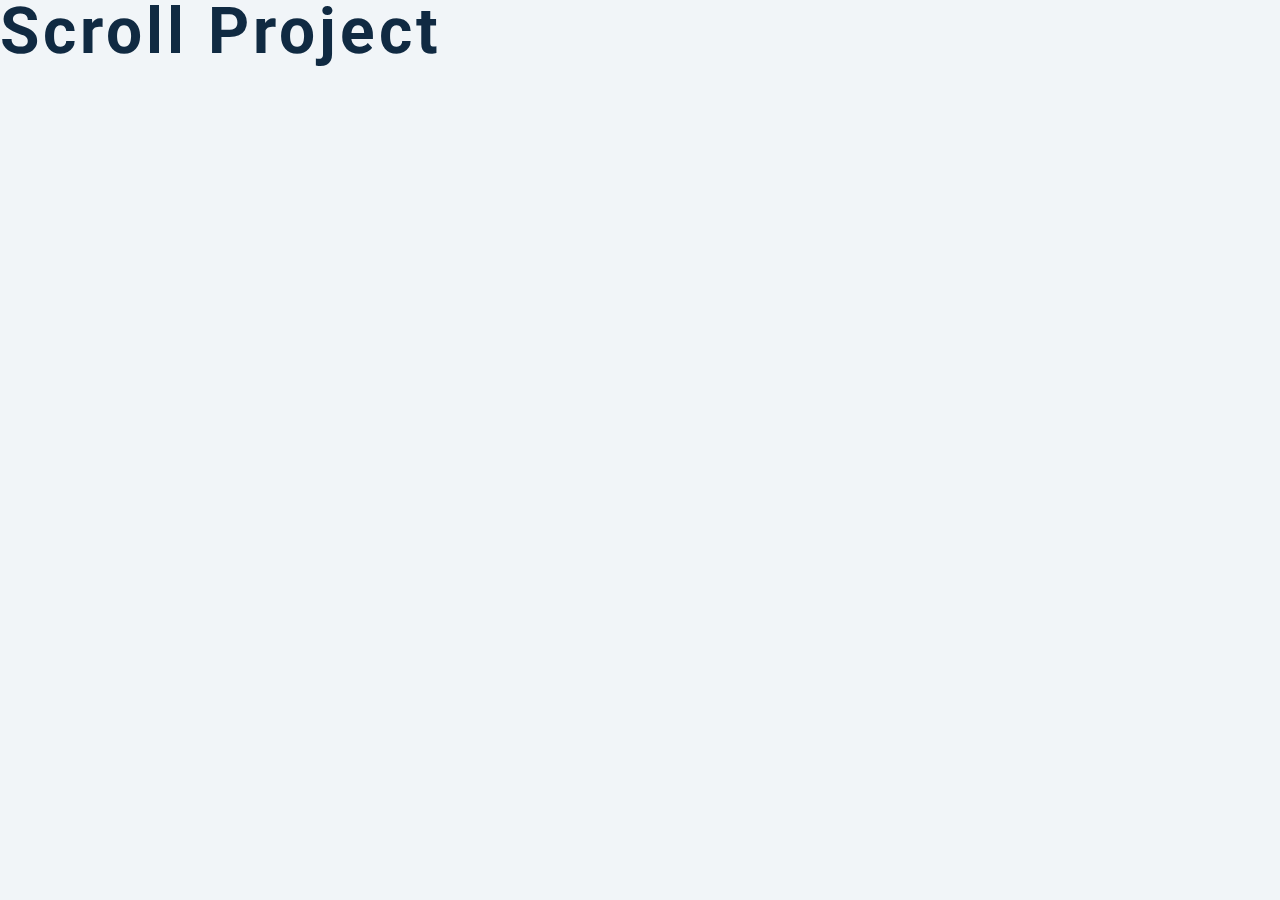
==== 10-scroll/index.html @ 8aa9e20f "initial commit" ====
<!DOCTYPE html>
<html lang="en">
  <head>
    <meta charset="UTF-8" />
    <meta name="viewport" content="width=device-width, initial-scale=1.0" />
    <title>Scroll</title>
    <!-- font-awesome -->
    <link
      rel="stylesheet"
      href="https://cdnjs.cloudflare.com/ajax/libs/font-awesome/5.14.0/css/all.min.css"
    />
    <!-- styles -->
    <link rel="stylesheet" href="styles.css" />
  </head>
  <body>
    <h1>scroll project</h1>
    <!-- javascript -->
    <script src="app.js"></script>
  </body>
</html>
---- 10-scroll/styles.css ----
/*
=============== 
Fonts
===============
*/
@import url("https://fonts.googleapis.com/css?family=Open+Sans|Roboto:400,700&display=swap");

/*
=============== 
Variables
===============
*/

:root {
  /* dark shades of primary color*/
  --clr-primary-1: hsl(205, 86%, 17%);
  --clr-primary-2: hsl(205, 77%, 27%);
  --clr-primary-3: hsl(205, 72%, 37%);
  --clr-primary-4: hsl(205, 63%, 48%);
  /* primary/main color */
  --clr-primary-5: #49a6e9;
  /* lighter shades of primary color */
  --clr-primary-6: hsl(205, 89%, 70%);
  --clr-primary-7: hsl(205, 90%, 76%);
  --clr-primary-8: hsl(205, 86%, 81%);
  --clr-primary-9: hsl(205, 90%, 88%);
  --clr-primary-10: hsl(205, 100%, 96%);
  /* darkest grey - used for headings */
  --clr-grey-1: hsl(209, 61%, 16%);
  --clr-grey-2: hsl(211, 39%, 23%);
  --clr-grey-3: hsl(209, 34%, 30%);
  --clr-grey-4: hsl(209, 28%, 39%);
  /* grey used for paragraphs */
  --clr-grey-5: hsl(210, 22%, 49%);
  --clr-grey-6: hsl(209, 23%, 60%);
  --clr-grey-7: hsl(211, 27%, 70%);
  --clr-grey-8: hsl(210, 31%, 80%);
  --clr-grey-9: hsl(212, 33%, 89%);
  --clr-grey-10: hsl(210, 36%, 96%);
  --clr-white: #fff;
  --clr-red-dark: hsl(360, 67%, 44%);
  --clr-red-light: hsl(360, 71%, 66%);
  --clr-green-dark: hsl(125, 67%, 44%);
  --clr-green-light: hsl(125, 71%, 66%);
  --clr-secondary: hsla(182, 63%, 54%);
  --clr-black: #222;
  --ff-primary: "Roboto", sans-serif;
  --ff-secondary: "Open Sans", sans-serif;
  --transition: all 0.3s linear;
  --spacing: 0.25rem;
  --radius: 0.5rem;
  --light-shadow: 0 5px 15px rgba(0, 0, 0, 0.1);
  --dark-shadow: 0 5px 15px rgba(0, 0, 0, 0.2);
  --max-width: 1170px;
  --fixed-width: 620px;
}
/*
=============== 
Global Styles
===============
*/
html {
  scroll-behavior: smooth;
}
*,
::after,
::before {
  margin: 0;
  padding: 0;
  box-sizing: border-box;
}
body {
  font-family: var(--ff-secondary);
  background: var(--clr-grey-10);
  color: var(--clr-grey-1);
  line-height: 1.5;
  font-size: 0.875rem;
}
ul {
  list-style-type: none;
}
a {
  text-decoration: none;
}
img:not(.logo) {
  width: 100%;
}
img {
  display: block;
}

h1,
h2,
h3,
h4 {
  letter-spacing: var(--spacing);
  text-transform: capitalize;
  line-height: 1.25;
  margin-bottom: 0.75rem;
  font-family: var(--ff-primary);
}
h1 {
  font-size: 3rem;
}
h2 {
  font-size: 2rem;
}
h3 {
  font-size: 1.25rem;
}
h4 {
  font-size: 0.875rem;
}
p {
  margin-bottom: 1.25rem;
  color: var(--clr-grey-5);
}
@media screen and (min-width: 800px) {
  h1 {
    font-size: 4rem;
  }
  h2 {
    font-size: 2.5rem;
  }
  h3 {
    font-size: 1.75rem;
  }
  h4 {
    font-size: 1rem;
  }
  body {
    font-size: 1rem;
  }
  h1,
  h2,
  h3,
  h4 {
    line-height: 1;
  }
}
/*  global classes */

.btn {
  text-transform: uppercase;
  background: transparent;
  color: var(--clr-black);
  padding: 0.375rem 0.75rem;
  letter-spacing: var(--spacing);
  display: inline-block;
  transition: var(--transition);
  font-size: 0.875rem;
  border: 2px solid var(--clr-black);
  cursor: pointer;
  box-shadow: 0 1px 3px rgba(0, 0, 0, 0.2);
  border-radius: var(--radius);
}
.btn:hover {
  color: var(--clr-white);
  background: var(--clr-black);
}
.btn-white {
  color: var(--clr-white);
  border-color: var(--clr-white);
  border-radius: 0;
  padding: 0.5rem 1rem;
}
.btn:hover {
  background: var(--clr-white);
  color: var(--clr-secondary);
}
/* section */
.section {
  padding-bottom: 5rem;
}

.section-center {
  width: 90vw;
  margin: 0 auto;
  max-width: 1170px;
}
@media screen and (min-width: 992px) {
  .section-center {
    width: 95vw;
  }
}
main {
  min-height: 100vh;
  display: grid;
  place-items: center;
}
/*
=============== 
Scroll
===============
*/
/* navbar */
nav {
  background: var(--clr-white);
  padding: 1rem 1.5rem;
}
/* fixed nav */
.fixed-nav {
  position: fixed;
  top: 0;
  left: 0;
  width: 100%;
  background: var(--clr-white);
  box-shadow: var(--light-shadow);
}
.fixed-nav .links a {
  color: var(--clr-grey-1);
}
.fixed-nav .links a:hover {
  color: var(--clr-secondary);
}
/* .fixed-nav .links-container {
  height: auto !important;
} */
.nav-header {
  display: flex;
  align-items: center;
  justify-content: space-between;
}
.nav-toggle {
  font-size: 1.5rem;
  color: var(--clr-grey-1);
  background: transparent;
  border-color: transparent;
  transition: var(--transition);
  cursor: pointer;
}
.nav-toggle:hover {
  color: var(--clr-secondary);
}
.logo {
  height: 50px;
}
.links-container {
  height: 0;
  overflow: hidden;
  transition: var(--transition);
}
.show-links {
  height: 200px;
}
.links a {
  background: var(--clr-white);
  color: var(--clr-grey-5);
  font-size: 1.1rem;
  text-transform: capitalize;
  letter-spacing: var(--spacing);
  display: block;
  transition: var(--transition);
  font-weight: bold;
  padding: 0.75rem 0;
}
.links a:hover {
  color: var(--clr-grey-1);
}
@media screen and (min-width: 800px) {
  nav {
    background: transparent;
  }
  .nav-center {
    width: 90vw;
    max-width: 1170px;
    margin: 0 auto;
    display: flex;
    align-items: center;
    justify-content: space-between;
  }
  .nav-header {
    padding: 0;
  }
  .nav-toggle {
    display: none;
  }
  .links-container {
    height: auto !important;
  }
  .links {
    display: flex;
  }
  .links a {
    background: transparent;
    color: var(--clr-white);
    font-size: 1.1rem;
    text-transform: capitalize;
    letter-spacing: var(--spacing);
    display: block;
    transition: var(--transition);
    margin: 0 1rem;
    font-weight: bold;
    padding: 0;
  }
  .links a:hover {
    color: var(--clr-white);
  }
}
/* hero */
header {
  min-height: 100vh;
  background: linear-gradient(rgba(63, 208, 212, 0.5), rgba(0, 0, 0, 0.7)),
    url(./hero-bcg.jpeg) center/cover no-repeat;
}
.banner {
  min-height: 100vh;
  display: grid;
  place-items: center;
  text-align: center;
}
.container h1 {
  color: var(--clr-white);
  text-transform: uppercase;
}
.container p {
  color: var(--clr-white);
  max-width: 25rem;
  margin: 0 auto;
  margin-bottom: 1.25rem;
}
@media screen and (min-width: 768px) {
  .container p {
    max-width: 40rem;
  }
}
/* sections and title */
.title h2 {
  text-align: center;
  text-transform: uppercase;
}
.title span {
  color: var(--clr-secondary);
}
#about,
#services,
#tours {
  height: 80vh;
}
#services {
  background: var(--clr-white);
}
footer {
  background: var(--clr-grey-1);
  padding: 5rem 1rem;
}
footer p {
  color: var(--clr-white);
  text-align: center;
  text-transform: capitalize;
  letter-spacing: var(--spacing);
  margin-bottom: 0;
}

.top-link {
  font-size: 1.25rem;
  position: fixed;
  bottom: 3rem;
  right: 3rem;
  background: var(--clr-secondary);
  width: 2rem;
  height: 2rem;
  display: grid;
  place-items: center;
  border-radius: var(--radius);
  color: var(--clr-white);
  animation: bounce 2s ease-in-out infinite;

  visibility: hidden;
  z-index: -100;
}
.show-link {
  visibility: visible;
  z-index: 100;
}

@keyframes bounce {
  0% {
    transform: scale(1);
  }
  50% {
    transform: scale(1.5);
  }
  100% {
    transform: scale(1);
  }
}
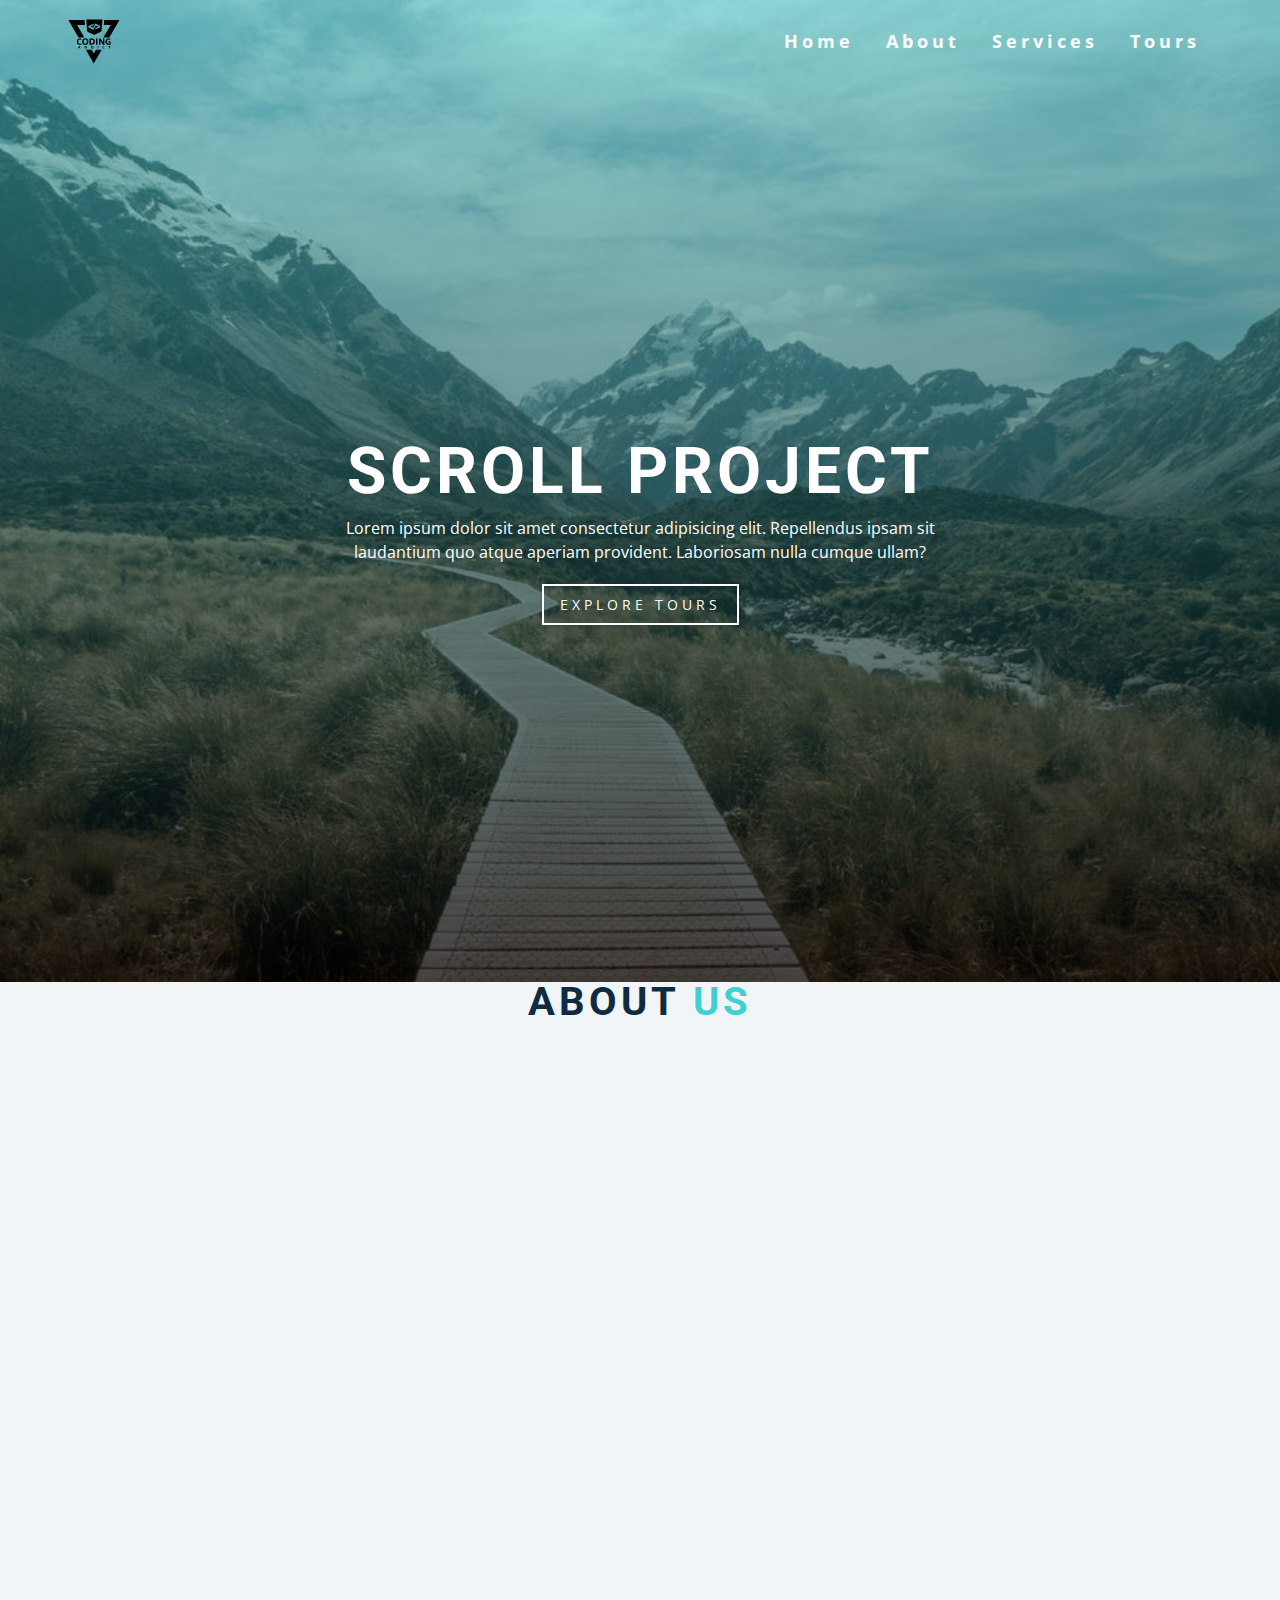
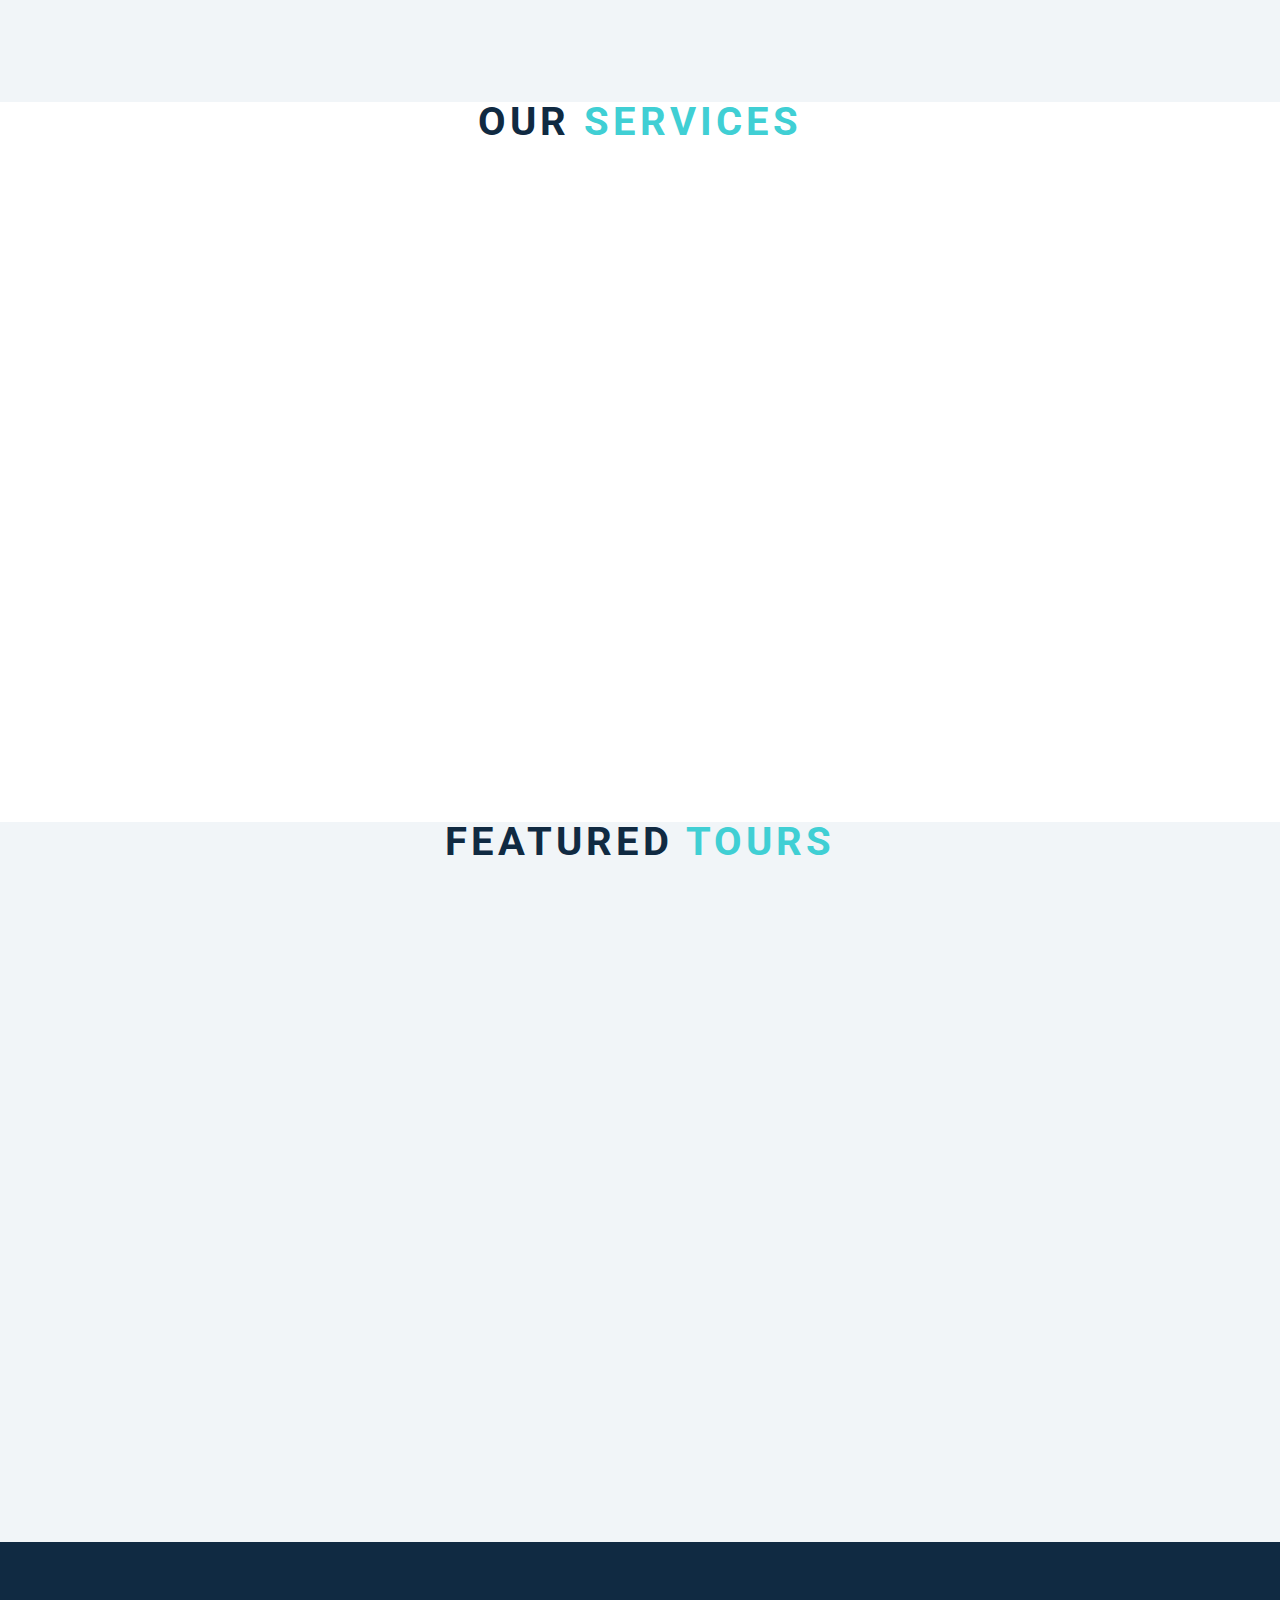
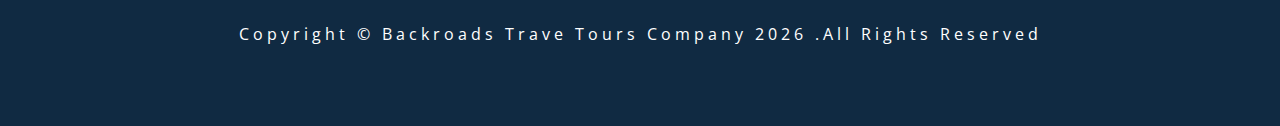
==== commit c6ebdf77: "update project - 10" ====
--- a/10-scroll/index.html
+++ b/10-scroll/index.html
@@ -13,8 +13,78 @@
     <link rel="stylesheet" href="styles.css" />
   </head>
   <body>
-    <h1>scroll project</h1>
-    <!-- javascript -->
-    <script src="app.js"></script>
+    <!-- header -->
+    <header id="home">
+      <!-- navbar -->
+      <nav id="nav">
+        <div class="nav-center">
+          <!-- nav header -->
+          <div class="nav-header">
+            <img src="./logo.svg" alt="logo" class="logo" />
+            <button class="nav-toggle">
+              <i class="fas fa-bars"></i>
+            </button>
+          </div>
+          <!-- links -->
+          <div class="links-container">
+            <ul class="links">
+              <li>
+                <a href="#home" class="scroll-link">home</a>
+              </li>
+              <li>
+                <a href="#about" class="scroll-link">about</a>
+              </li>
+              <li>
+                <a href="#services" class="scroll-link">services</a>
+              </li>
+              <li>
+                <a href="#tours" class="scroll-link">tours</a>
+              </li>
+            </ul>
+          </div>
+        </div>
+      </nav>
+      <!-- banner -->
+      <div class="banner">
+        <div class="container">
+          <h1>scroll project</h1>
+          <p>
+            Lorem ipsum dolor sit amet consectetur adipisicing elit. Repellendus
+            ipsam sit laudantium quo atque aperiam provident. Laboriosam nulla
+            cumque ullam?
+          </p>
+          <a href="#tours" class="scroll-link btn btn-white">explore tours</a>
+        </div>
+      </div>
+    </header>
+    <!-- about -->
+    <section id="about" class="section">
+      <div class="title">
+        <h2>about <span>us</span></h2>
+      </div>
+    </section>
+    <!-- services -->
+    <section id="services" class="section">
+      <div class="title">
+        <h2>our <span>services</span></h2>
+      </div>
+    </section>
+    <!-- tours -->
+    <section id="tours" class="section">
+      <div class="title">
+        <h2>featured <span>tours</span></h2>
+      </div>
+    </section>
+    <!-- footer -->
+    <footer class="section">
+      <p>copyright &copy; backroads trave tours company <span id="date"></span>
+        .all rights reserved</p>
+      </footer>
+      <!-- back to top btn -->
+      <a href="#home" class="scroll-link top-link">
+        <i class="fas fa-arrow-up"></i>
+      </a>
+        <!-- javascript -->
+        <script src="app.js"></script>
   </body>
 </html>
